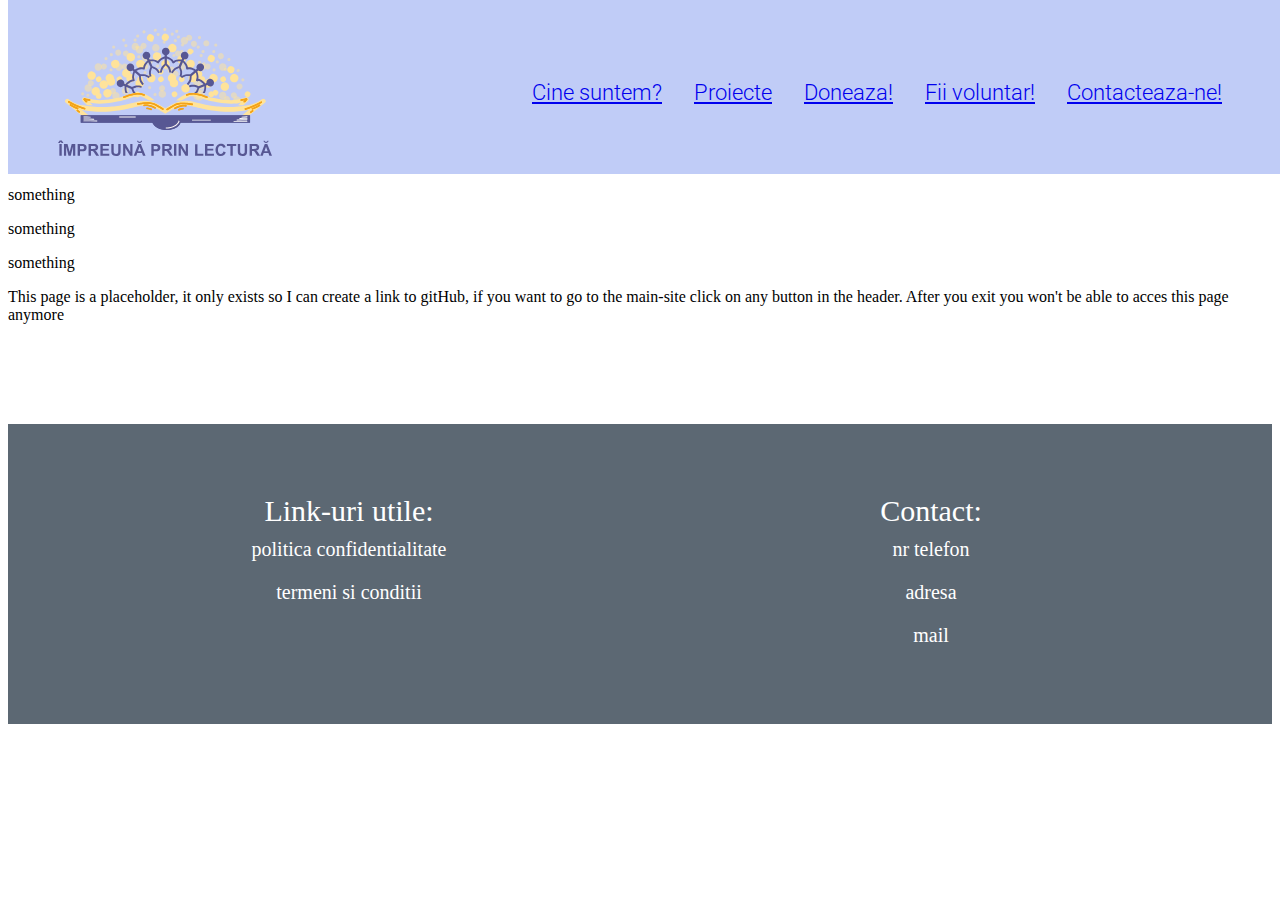
==== index.html @ 3408992e "test" ====
<!DOCTYPE html>
<html lang = "ro">
  <head>
    <title>Proiecte</title>
    <meta charset="utf-8">
    <meta name="viewport" content="width=device-width, initial-scale=1.0">

    <link rel ="stylesheet" href = "test/index.css">
    <script type = "text/javascript" src = "general/general.js"></script>


  </head>

  <body>
    <div id="masterHeader"></div>

    <p> something </p>
    <p> something </p>
    <p> something </p>
    <p> something </p>
    <p> something </p>
    <p> something </p>
    <p> something </p>
    <p> something </p>
    <p class ="test">
      This page is a placeholder, it only exists so I can create a link to gitHub, if you want to go to the main-site click on any button in the header. After you exit you won't be able to acces this page anymore
    </p>

    <div id="masterFooter"></div>
    
  </body>  
</html>
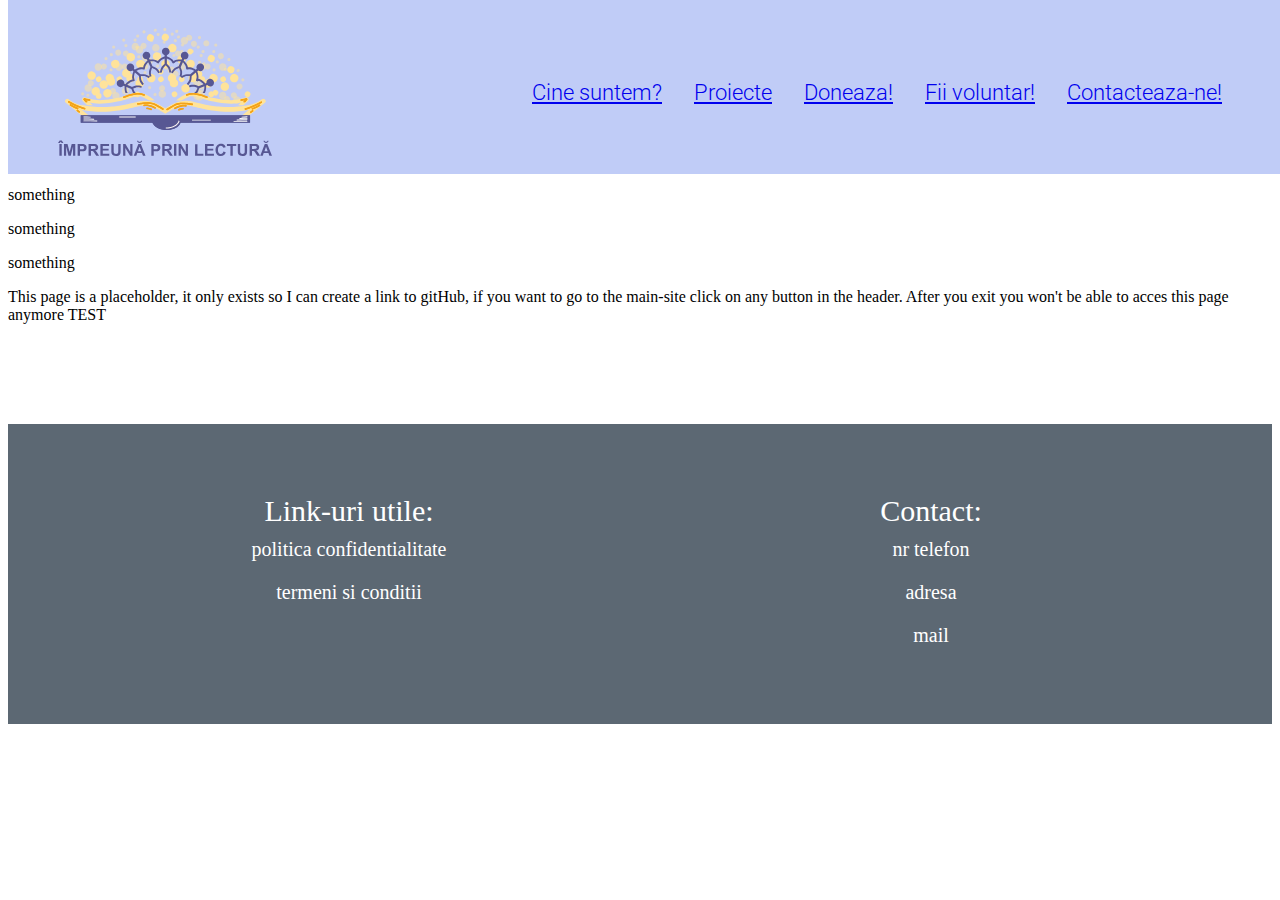
==== commit da0a8c2d: "test" ====
--- a/index.html
+++ b/index.html
@@ -23,7 +23,7 @@
     <p> something </p>
     <p> something </p>
     <p class ="test">
-      This page is a placeholder, it only exists so I can create a link to gitHub, if you want to go to the main-site click on any button in the header. After you exit you won't be able to acces this page anymore
+      This page is a placeholder, it only exists so I can create a link to gitHub, if you want to go to the main-site click on any button in the header. After you exit you won't be able to acces this page anymore TEST
     </p>
 
     <div id="masterFooter"></div>
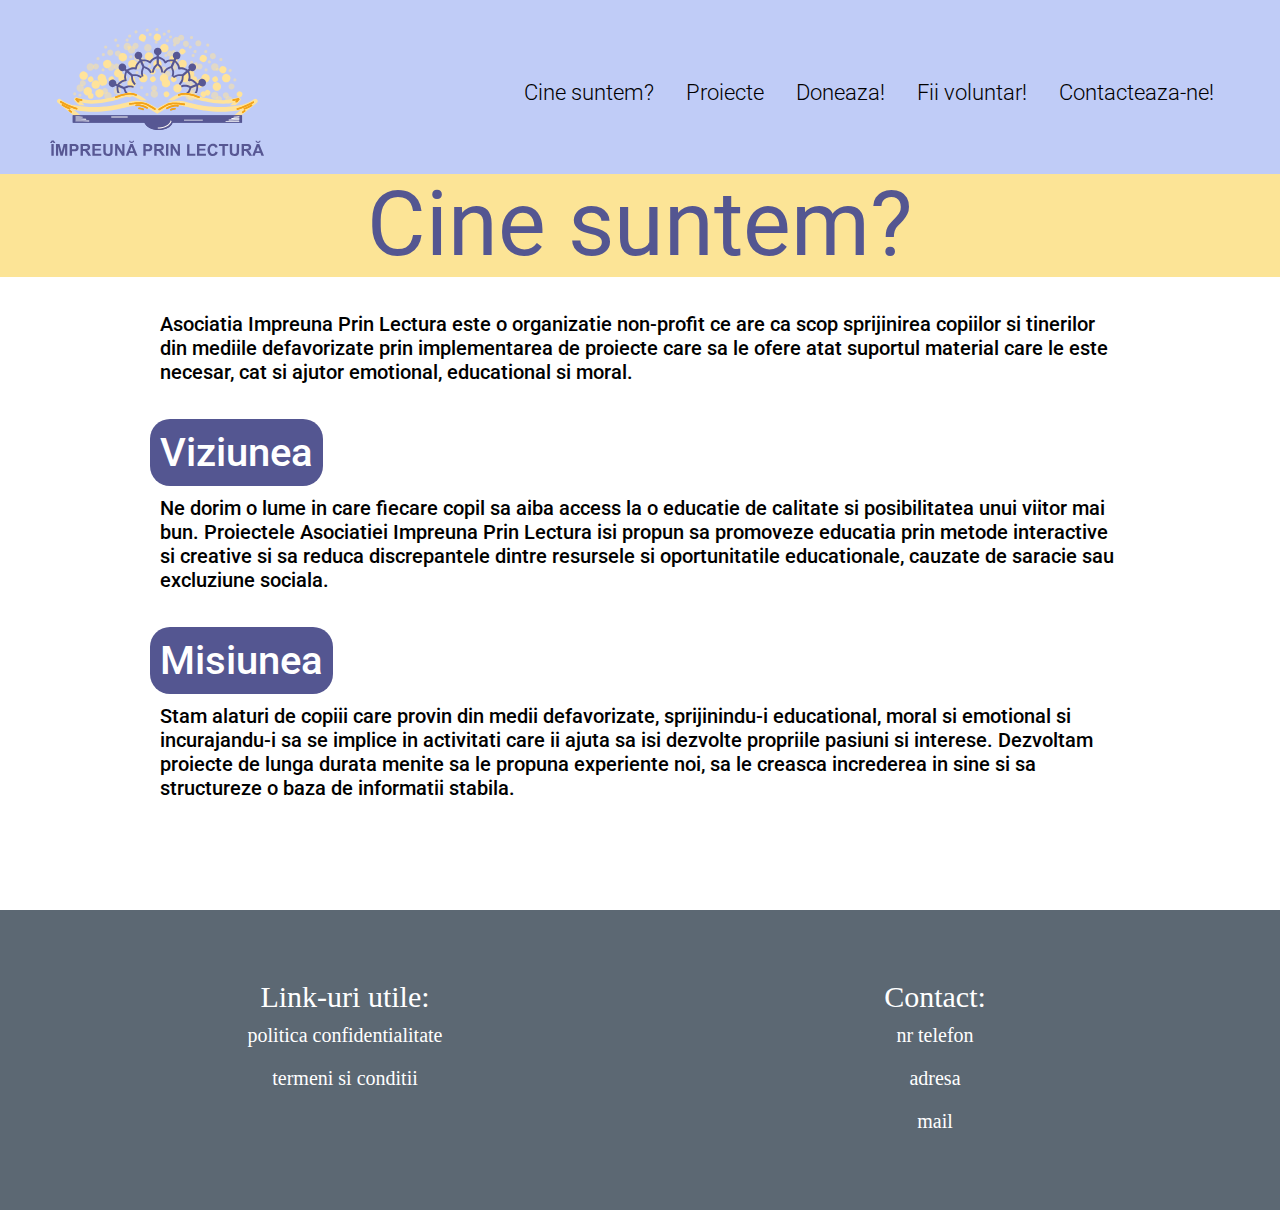
==== commit ec46a83d: "update Index page" ====
--- a/index.html
+++ b/index.html
@@ -1,32 +1,67 @@
 <!DOCTYPE html>
+
 <html lang = "ro">
   <head>
-    <title>Proiecte</title>
+    <title> Despre Noi</title>
     <meta charset="utf-8">
     <meta name="viewport" content="width=device-width, initial-scale=1.0">
 
-    <link rel ="stylesheet" href = "test/index.css">
-    <script type = "text/javascript" src = "general/general.js"></script>
-
+    
+    <link rel="stylesheet" href="../styles/general.css">
+    <link rel="stylesheet" href="abous-us.css">
+    <script type="text/javascript" src="../general/general.js"></script>
 
   </head>
-
   <body>
     <div id="masterHeader"></div>
 
-    <p> something </p>
-    <p> something </p>
-    <p> something </p>
-    <p> something </p>
-    <p> something </p>
-    <p> something </p>
-    <p> something </p>
-    <p> something </p>
-    <p class ="test">
-      This page is a placeholder, it only exists so I can create a link to gitHub, if you want to go to the main-site click on any button in the header. After you exit you won't be able to acces this page anymore TEST
-    </p>
+    <div class ="page-title">
+      Cine suntem?
+    </div>
 
-    <div id="masterFooter"></div>
+    <div class="text-box">
+      <div class = "text-box-text">
+        Asociatia Impreuna Prin Lectura este o organizatie non-profit ce are ca scop sprijinirea
+        copiilor si tinerilor din mediile defavorizate prin implementarea de proiecte care sa le
+        ofere atat suportul material care le este necesar, cat si ajutor emotional, educational si
+        moral.
+      </div>
+    </div>
+
+
+    <div class ="text-box">
+
+      <div class = "text-box-title">
+        Viziunea
+      </div>
+
+      <div class = "text-box-text">
+        Ne dorim o lume in care fiecare copil sa aiba access la o educatie de calitate si
+        posibilitatea unui viitor mai bun. Proiectele Asociatiei Impreuna Prin Lectura isi propun
+        sa promoveze educatia prin metode interactive si creative si sa reduca discrepantele
+        dintre resursele si oportunitatile educationale, cauzate de saracie sau excluziune sociala.
+      </div>
+
+    </div>
+
+    <div class ="text-box">
+
+      <div class = "text-box-title">
+        Misiunea
+      </div>
+
+      <div class = "text-box-text">
+        Stam alaturi de copiii care provin din medii defavorizate, sprijinindu-i
+        educational, moral si emotional si incurajandu-i sa se implice in activitati care ii ajuta sa
+        isi dezvolte propriile pasiuni si interese. Dezvoltam proiecte de lunga durata menite sa le
+        propuna experiente noi, sa le creasca increderea in sine si sa structureze o baza de
+        informatii stabila.
+      </div>
+
+    </div>
+
     
+    <div id = "masterFooter"></div>
+
   </body>  
 </html>--- a/styles/general.css
+++ b/styles/general.css
@@ -0,0 +1,78 @@
+body{
+  margin:0;
+  padding-top: 172px;
+}
+
+a{
+  color: black;
+  text-decoration: none;
+}
+
+.general-link{
+  color:#545691;
+  text-decoration: underline;
+}
+
+.text-box{
+  font-family: Roboto;
+  padding-top: 25px;
+  padding-left: 150px;
+  padding-right: 150px;
+  font-size: 20px;
+  font-weight: 500;
+}
+
+.text-box-title{
+  font-weight: 500;
+  font-size: 40px;
+  background-color: #545691;
+  color:white;
+  display: inline-block;
+  padding: 10px;
+  border-radius: 20px;
+}
+
+.text-box-text{
+  padding:10px;
+}
+
+.page-title{
+  font-family: Roboto;
+
+  color: #545691;
+  background-color: #fce496;
+
+  font-size: 90px;
+  display: flex;
+  align-items: center;
+  justify-content: center;
+}
+
+ul {
+  list-style-type: disc;   /* Using filled circle as bullet point */
+  color:  #545691;              /* Changing bullet color */
+  
+}
+
+li{
+  padding: 10px;
+}
+
+.inner-bullet-point-list{
+  list-style-type: upper-roman;
+}
+
+
+.text-box-small-title{
+  font-weight: 500;
+  font-size: 25px;
+  background-color: #545691;
+  color:white;
+  display: inline-block;
+  padding: 10px;
+  border-radius: 20px;
+}
+
+.text-box-separator{
+  padding:10px;
+}